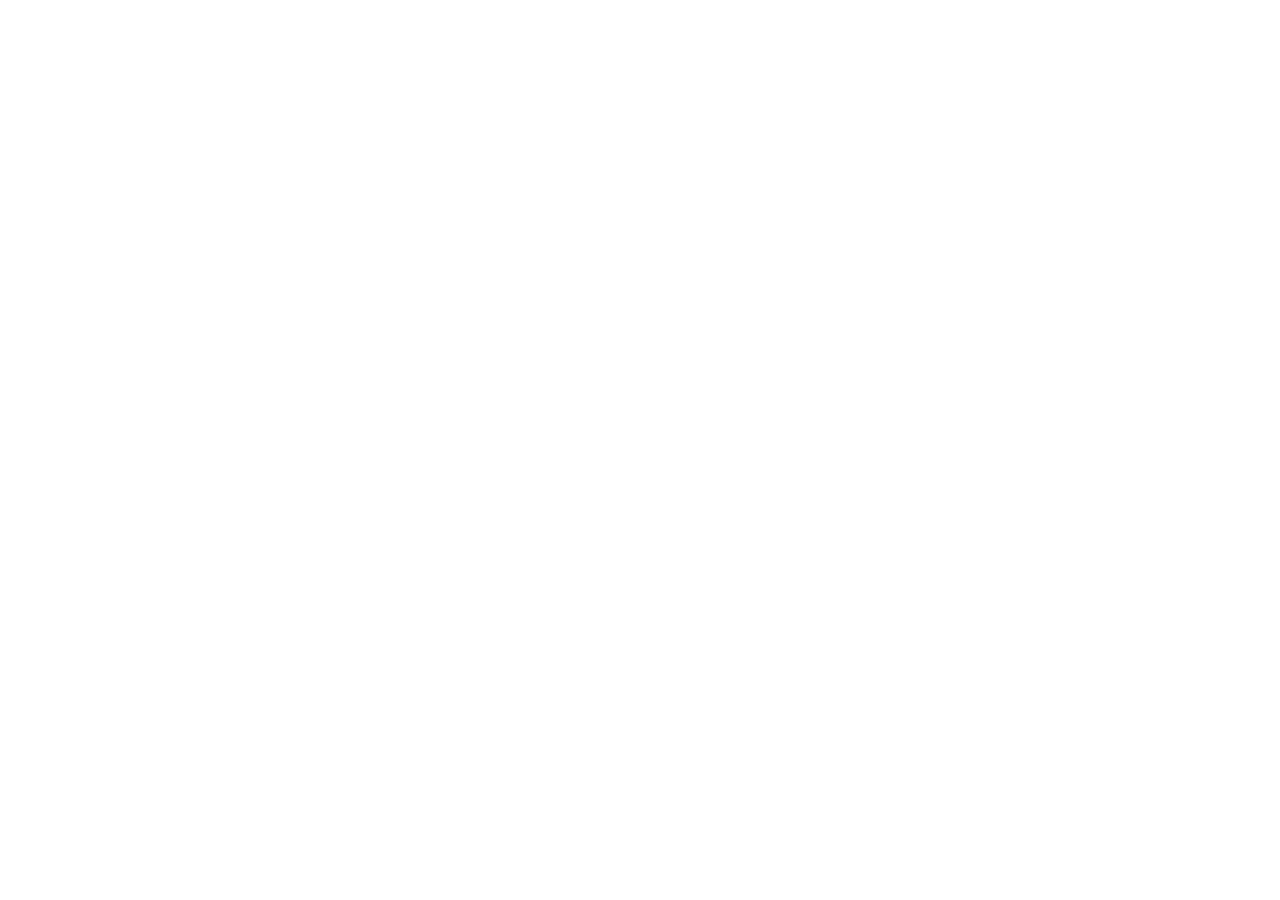
==== index.html @ d499cefc "Added basic HTML document structure." ====
<!DOCTYPE html>
<html lang="en">
    <head>
        <title></title>
        <meta charset="UTF-8">
        <meta name="viewport" content="width=device-width, initial-scale=1">
        <link href="css/style.css" rel="stylesheet">
    </head>
    <body>
    
    </body>
</html>
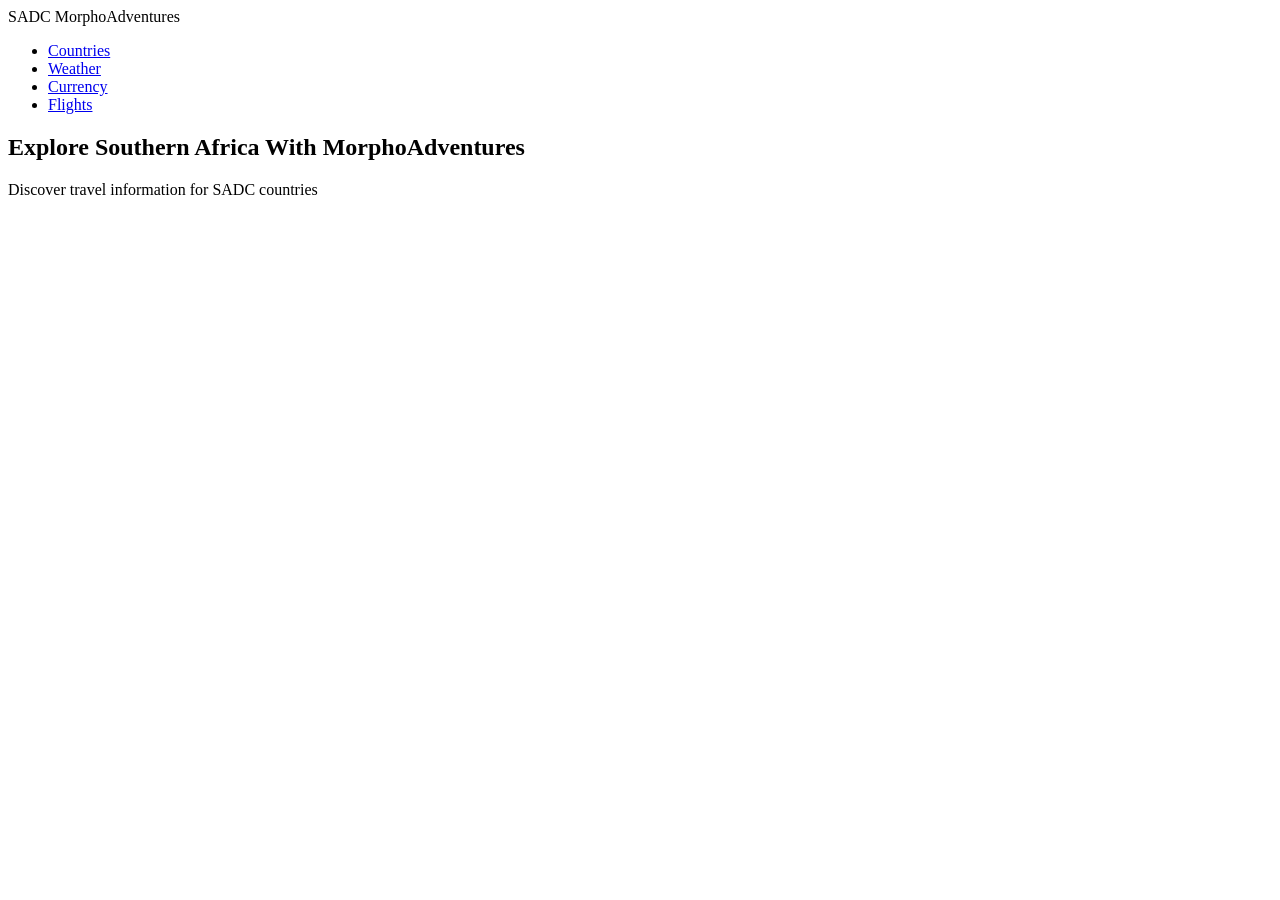
==== commit 5fc4bf1a: "Added navigation and hero section." ====
--- a/index.html
+++ b/index.html
@@ -7,6 +7,21 @@
         <link href="css/style.css" rel="stylesheet">
     </head>
     <body>
+
+        <nav>
+      <div class="logo">SADC MorphoAdventures</div>
+      <ul>
+        <li><a href="#countries">Countries</a></li>
+        <li><a href="#weather">Weather</a></li>
+        <li><a href="#currency">Currency</a></li>
+        <li><a href="#flights">Flights</a></li>
+      </ul>
+    </nav>
+
+    <section id="hero">
+      <h1>Explore Southern Africa With MorphoAdventures</h1>
+      <p>Discover travel information for SADC countries</p>
+    </section>
     
     </body>
 </html>
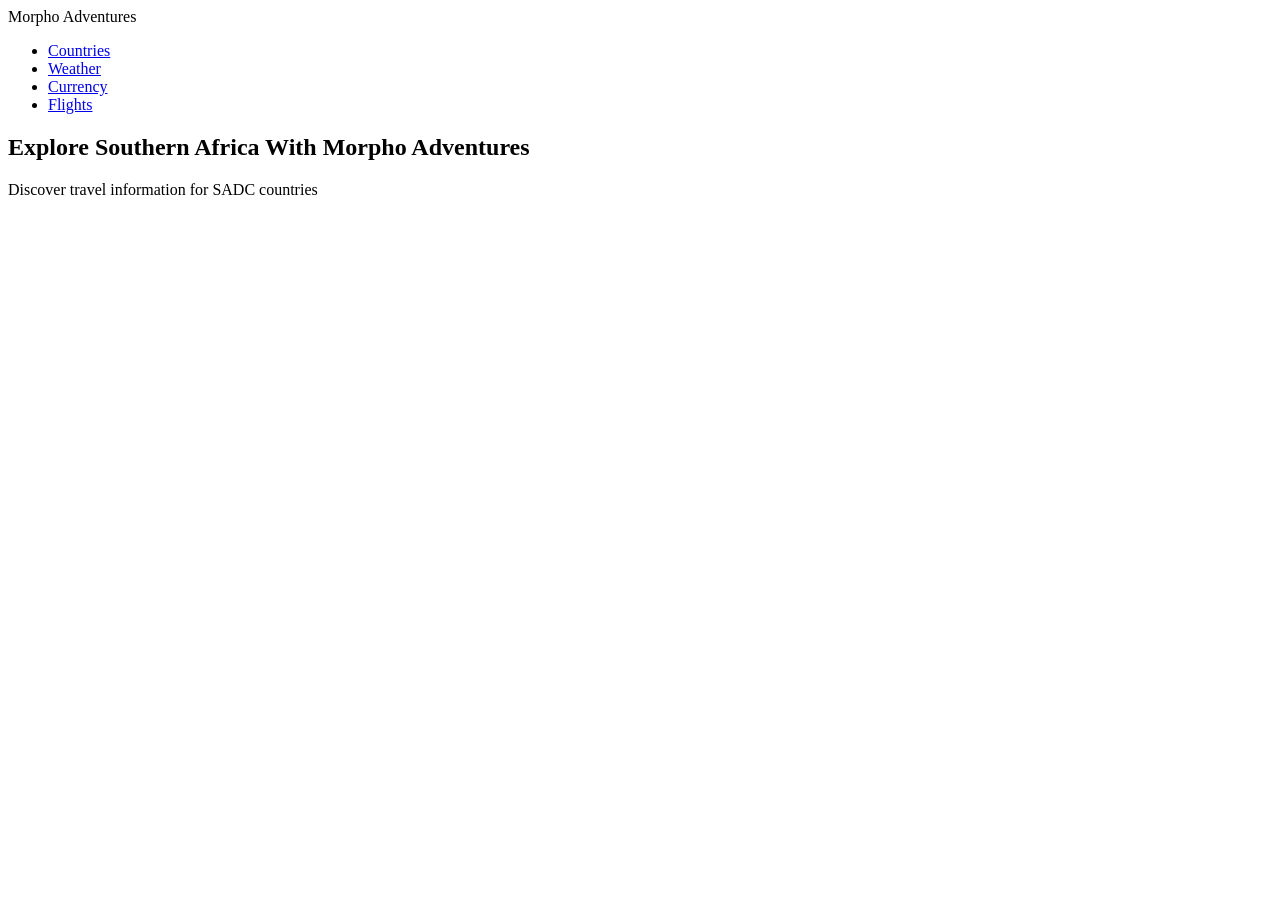
==== commit beb682e6: "Update index.html edited the name of the website" ====
--- a/index.html
+++ b/index.html
@@ -9,7 +9,7 @@
     <body>
 
         <nav>
-      <div class="logo">SADC MorphoAdventures</div>
+      <div class="logo"> Morpho Adventures</div>
       <ul>
         <li><a href="#countries">Countries</a></li>
         <li><a href="#weather">Weather</a></li>
@@ -19,7 +19,7 @@
     </nav>
 
     <section id="hero">
-      <h1>Explore Southern Africa With MorphoAdventures</h1>
+      <h1>Explore Southern Africa With Morpho Adventures</h1>
       <p>Discover travel information for SADC countries</p>
     </section>
     
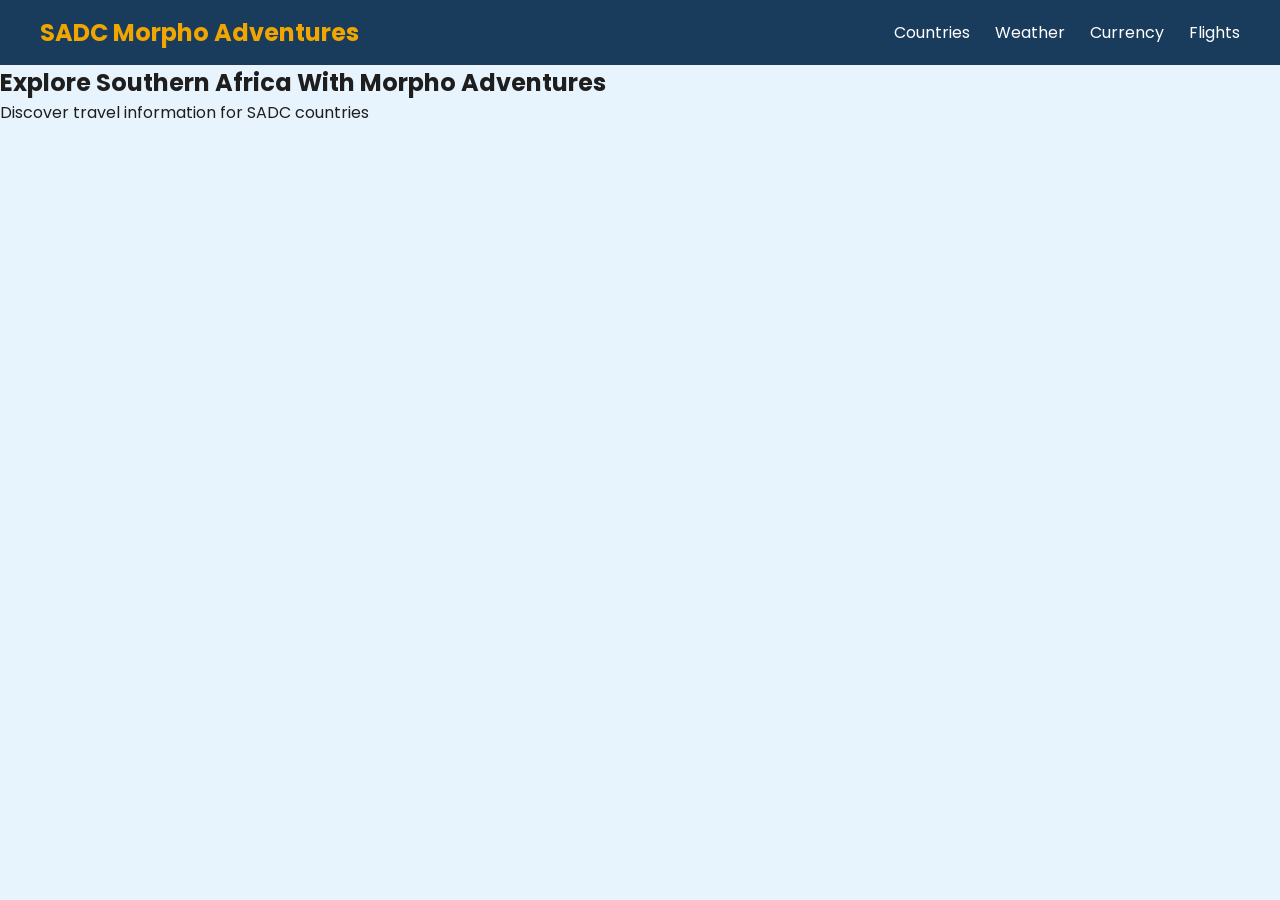
==== commit 660b85dc: "Update index.html edited the name of website" ====
--- a/index.html
+++ b/index.html
@@ -9,7 +9,7 @@
     <body>
 
         <nav>
-      <div class="logo"> Morpho Adventures</div>
+      <div class="logo"> SADC Morpho Adventures</div>
       <ul>
         <li><a href="#countries">Countries</a></li>
         <li><a href="#weather">Weather</a></li>
--- a/css/style.css
+++ b/css/style.css
@@ -0,0 +1,46 @@
+@import url('https://fonts.googleapis.com/css2?family=Poppins:wght@300;400;600;700&display=swap');
+
+* {
+  margin: 0;
+  padding: 0;
+  box-sizing: border-box;
+}
+
+body {
+  font-family: 'Poppins', sans-serif;
+  background-color: #e8f4fd;
+  color: #1e1e1e;
+}
+
+nav {
+  display: flex;
+  justify-content: space-between;
+  align-items: center;
+  background-color: #1a3c5c;
+  padding: 15px 40px;
+  position: sticky;
+  top: 0;
+  z-index: 100;
+}
+
+nav .logo {
+  color: #f0a500;
+  font-size: 1.5rem;
+  font-weight: 700;
+}
+
+nav ul {
+  list-style: none;
+  display: flex;
+  gap: 25px;
+}
+
+nav ul li a {
+  color: #ffffff;
+  text-decoration: none;
+  font-weight: 400;
+  transition: color 0.3s;
+}
+
+nav ul li a:hover {
+  color: #f0a500;
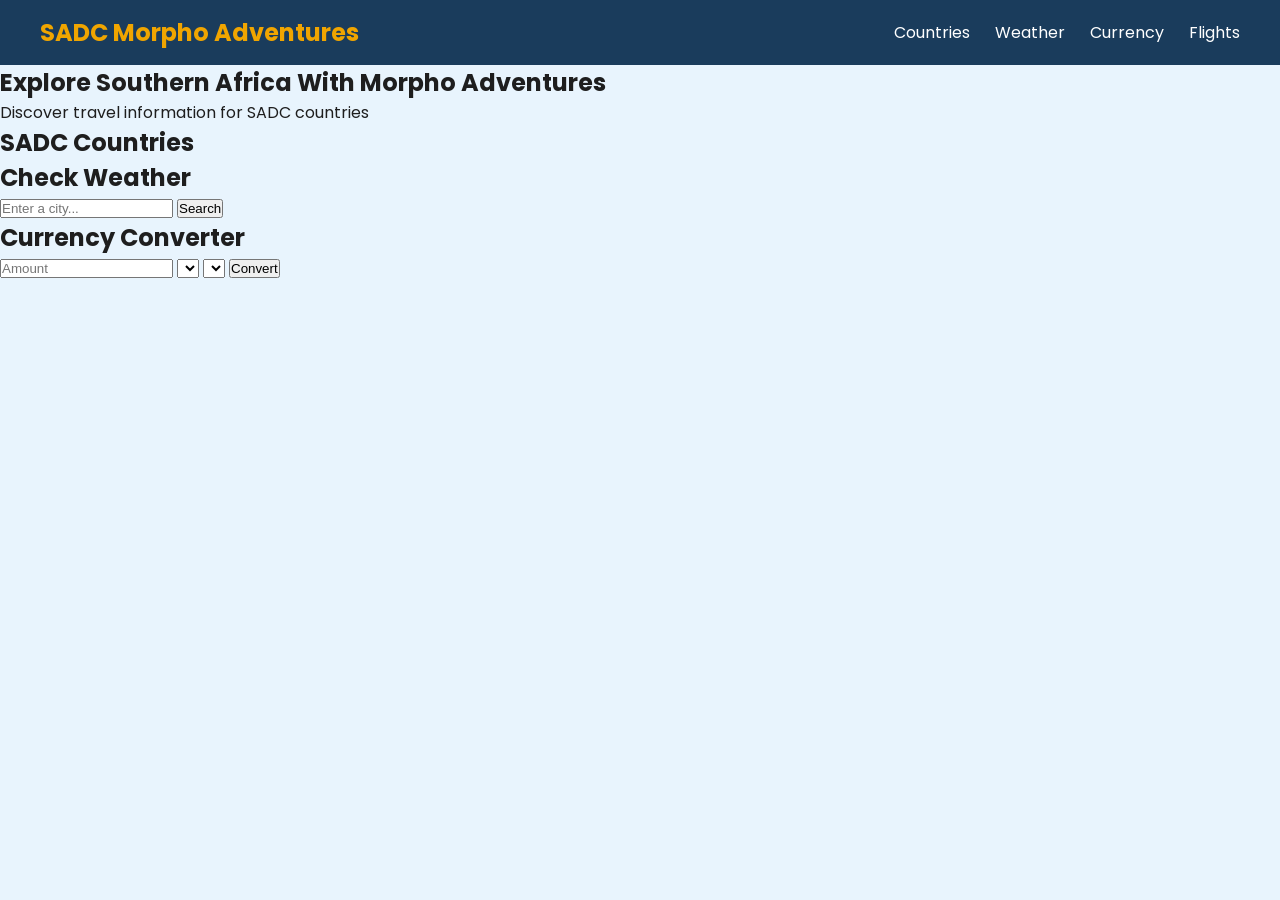
==== commit 6971d0d6: "Added countries, weather and currency sections. Added sections for countries, weather, and currency " ====
--- a/index.html
+++ b/index.html
@@ -22,6 +22,27 @@
       <h1>Explore Southern Africa With Morpho Adventures</h1>
       <p>Discover travel information for SADC countries</p>
     </section>
+
+        <section id="countries">
+      <h2>SADC Countries</h2>
+      <div id="countries-container"></div>
+    </section>
+
+    <section id="weather">
+      <h2>Check Weather</h2>
+      <input type="text" id="city-input" placeholder="Enter a city..." />
+      <button id="weather-btn">Search</button>
+      <div id="weather-result"></div>
+    </section>
+
+    <section id="currency">
+      <h2>Currency Converter</h2>
+      <input type="number" id="amount" placeholder="Amount" />
+      <select id="from-currency"></select>
+      <select id="to-currency"></select>
+      <button id="convert-btn">Convert</button>
+      <div id="currency-result"></div>
+    </section>
     
     </body>
 </html>
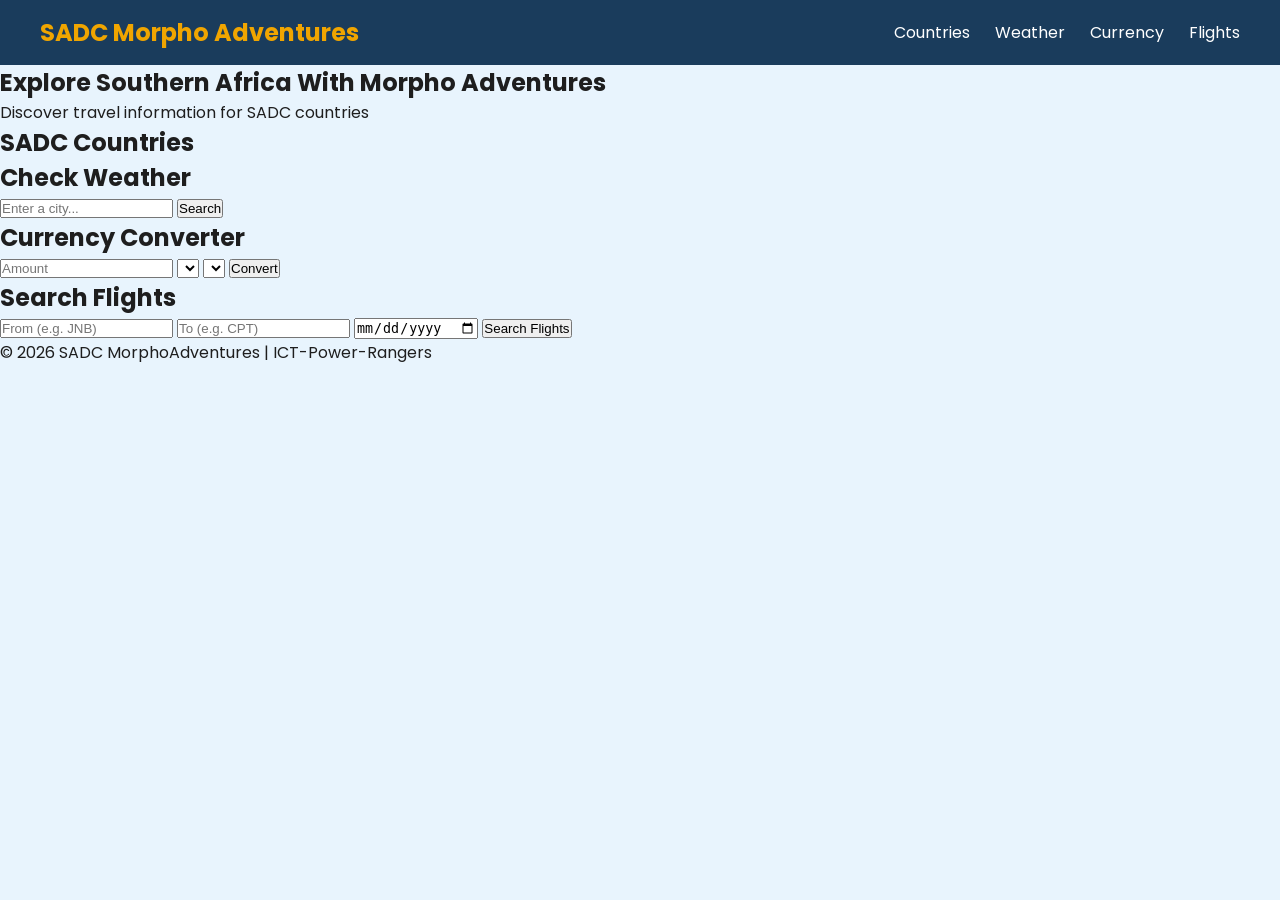
==== commit 09fdb015: "Added flights and footer section" ====
--- a/index.html
+++ b/index.html
@@ -43,6 +43,18 @@
       <button id="convert-btn">Convert</button>
       <div id="currency-result"></div>
     </section>
-    
+        
+    <section id="flights">
+      <h2>Search Flights</h2>
+      <input type="text" id="origin" placeholder="From (e.g. JNB)" />
+      <input type="text" id="destination" placeholder="To (e.g. CPT)" />
+      <input type="date" id="travel-date" />
+      <button id="flight-btn">Search Flights</button>
+      <div id="flights-result"></div>
+    </section>
+
+    <footer>
+      <p>&copy; 2026 SADC MorphoAdventures | ICT-Power-Rangers</p>
+    </footer>
     </body>
 </html>
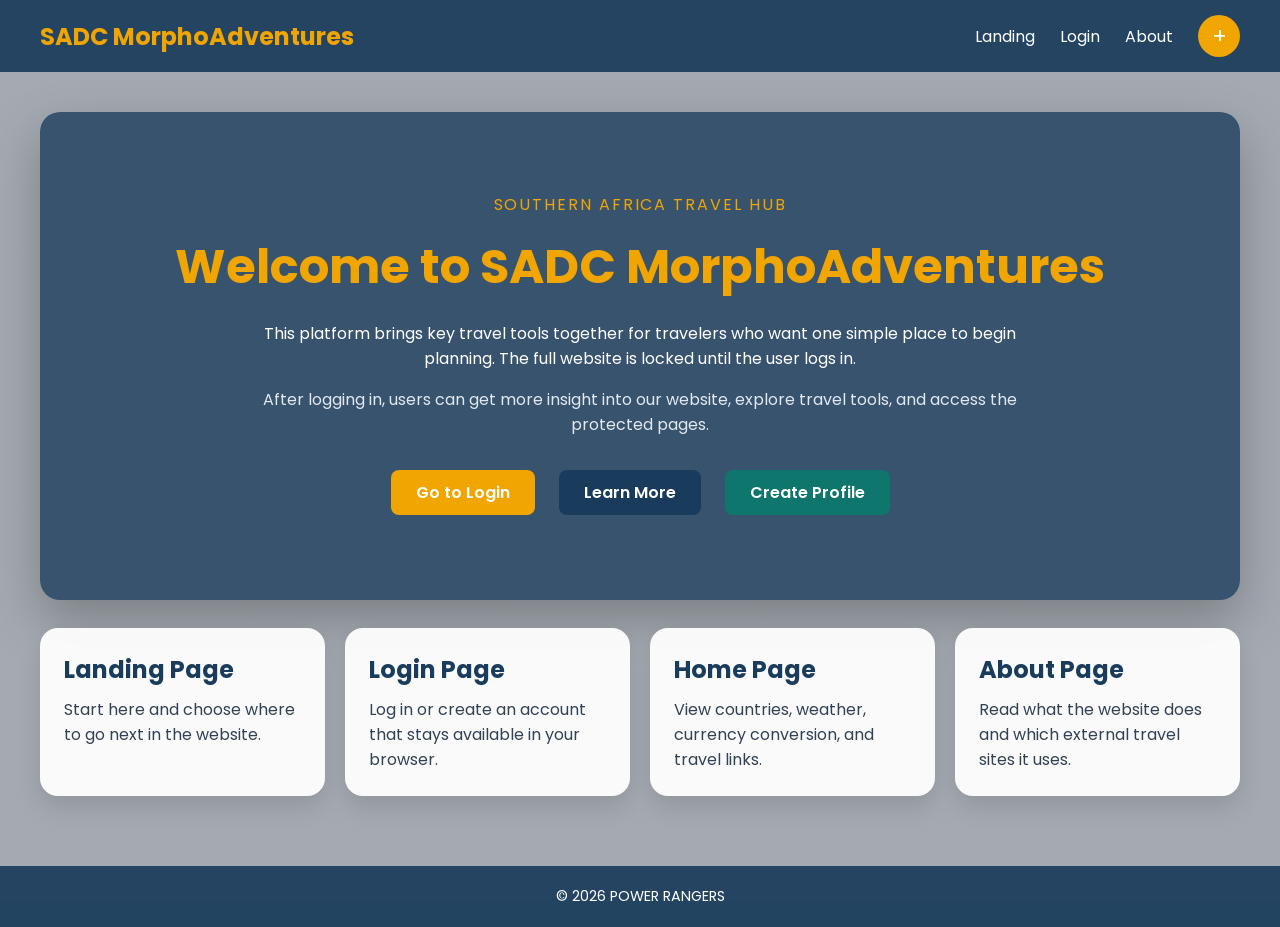
==== commit 6b9c0f65: "Added more files, home, about and login.htmls and updated the code, in index.html and home.html. Upd" ====
--- a/index.html
+++ b/index.html
@@ -1,60 +1,81 @@
 <!DOCTYPE html>
 <html lang="en">
-    <head>
-        <title></title>
-        <meta charset="UTF-8">
-        <meta name="viewport" content="width=device-width, initial-scale=1">
-        <link href="css/style.css" rel="stylesheet">
-    </head>
-    <body>
+  <head>
+    <meta charset="UTF-8" />
+    <meta name="viewport" content="width=device-width, initial-scale=1.0" />
+    <title>SADC MorphoAdventures | Landing</title>
+    <link
+      rel="icon"
+      type="image/x-icon"
+      href="https://cdn-icons-png.flaticon.com/512/201/201623.png"
+    />
+    <link rel="stylesheet" href="css/style.css" />
+  </head>
+  <body>
+    <div class="page-overlay"></div>
 
-        <nav>
-      <div class="logo"> SADC Morpho Adventures</div>
-      <ul>
-        <li><a href="#countries">Countries</a></li>
-        <li><a href="#weather">Weather</a></li>
-        <li><a href="#currency">Currency</a></li>
-        <li><a href="#flights">Flights</a></li>
-      </ul>
-    </nav>
+    <div class="page-shell">
+      <nav class="main-nav">
+        <div class="logo">SADC MorphoAdventures</div>
+        <ul>
+          <li><a href="index.html">Landing</a></li>
+          <li><a href="login.html">Login</a></li>
+          <li><a href="about.html">About</a></li>
+          <li>
+            <a class="profile-icon-link" href="login.html#register" aria-label="Create profile account">
+              <span class="profile-icon">+</span>
+            </a>
+          </li>
+        </ul>
+      </nav>
 
-    <section id="hero">
-      <h1>Explore Southern Africa With Morpho Adventures</h1>
-      <p>Discover travel information for SADC countries</p>
-    </section>
+      <main class="landing-main">
 
-        <section id="countries">
-      <h2>SADC Countries</h2>
-      <div id="countries-container"></div>
-    </section>
+        <!-- Hero section introducing the site and prompting the user to log in or learn more -->
+        <section class="landing-hero glass-panel">
+          <p class="eyebrow">Southern Africa Travel Hub</p>
+          <h1>Welcome to SADC MorphoAdventures</h1>
+          <p class="lead">
+            This platform brings key travel tools together for travelers who want
+            one simple place to begin planning. The full website is locked until
+            the user logs in.
+          </p>
+          <p class="login-note">
+            After logging in, users can get more insight into our website,
+            explore travel tools, and access the protected pages.
+          </p>
+          <div class="cta-row">
+            <a class="btn-link" href="login.html">Go to Login</a>
+            <a class="btn-link secondary-link" href="about.html">Learn More</a>
+            <a class="btn-link profile-btn" href="login.html#register">Create Profile</a>
+          </div>
+        </section>
 
-    <section id="weather">
-      <h2>Check Weather</h2>
-      <input type="text" id="city-input" placeholder="Enter a city..." />
-      <button id="weather-btn">Search</button>
-      <div id="weather-result"></div>
-    </section>
+        <!-- Overview cards summarising each page of the website -->
+        <section class="feature-grid">
+          <article class="feature-card">
+            <h2>Landing Page</h2>
+            <p>Start here and choose where to go next in the website.</p>
+          </article>
+          <article class="feature-card">
+            <h2>Login Page</h2>
+            <p>Log in or create an account that stays available in your browser.</p>
+          </article>
+          <article class="feature-card">
+            <h2>Home Page</h2>
+            <p>View countries, weather, currency conversion, and travel links.</p>
+          </article>
+          <article class="feature-card">
+            <h2>About Page</h2>
+            <p>Read what the website does and which external travel sites it uses.</p>
+          </article>
+        </section>
 
-    <section id="currency">
-      <h2>Currency Converter</h2>
-      <input type="number" id="amount" placeholder="Amount" />
-      <select id="from-currency"></select>
-      <select id="to-currency"></select>
-      <button id="convert-btn">Convert</button>
-      <div id="currency-result"></div>
-    </section>
-        
-    <section id="flights">
-      <h2>Search Flights</h2>
-      <input type="text" id="origin" placeholder="From (e.g. JNB)" />
-      <input type="text" id="destination" placeholder="To (e.g. CPT)" />
-      <input type="date" id="travel-date" />
-      <button id="flight-btn">Search Flights</button>
-      <div id="flights-result"></div>
-    </section>
+      </main>
 
-    <footer>
-      <p>&copy; 2026 SADC MorphoAdventures | ICT-Power-Rangers</p>
-    </footer>
-    </body>
-</html>
+      <footer class="site-footer">
+        <p>&copy; 2026 POWER RANGERS</p>
+      </footer>
+    </div>
+  </body>
+</html>
--- a/css/style.css
+++ b/css/style.css
@@ -1,46 +1,674 @@
-@import url('https://fonts.googleapis.com/css2?family=Poppins:wght@300;400;600;700&display=swap');
-
+@import url("https://fonts.googleapis.com/css2?family=Poppins:wght@300;400;600;700&display=swap");
+
+/* Reset — removes default margin, padding, and sets box-sizing for all elements */
 * {
   margin: 0;
   padding: 0;
   box-sizing: border-box;
 }
 
+/* Base body styles — sets font, background image with dark overlay, and text colour */
 body {
-  font-family: 'Poppins', sans-serif;
-  background-color: #e8f4fd;
+  font-family: "Poppins", sans-serif;
+  background:
+    linear-gradient(rgba(8, 24, 43, 0.4), rgba(8, 24, 43, 0.4)),
+    url("https://images.unsplash.com/photo-1576485375217-d6a95e34d043?auto=format&fit=crop&w=1600&q=80")
+      center/cover fixed no-repeat;
   color: #1e1e1e;
 }
 
-nav {
+/* Subtle white overlay on top of the background for depth */
+.page-overlay {
+  position: fixed;
+  inset: 0;
+  background: rgba(255, 255, 255, 0.08);
+  pointer-events: none;
+}
+
+/* Wrapper that sits above the overlay and holds all page content */
+.page-shell {
+  position: relative;
+  z-index: 1;
+  min-height: 100vh;
+}
+
+/* Utility class — hides any element it is applied to */
+.hidden {
+  display: none !important;
+}
+
+/* Navigation bar */
+.main-nav {
   display: flex;
   justify-content: space-between;
   align-items: center;
-  background-color: #1a3c5c;
+  background-color: rgba(26, 60, 92, 0.92);
   padding: 15px 40px;
   position: sticky;
   top: 0;
   z-index: 100;
 }
 
-nav .logo {
+/* Site logo displayed in the navbar */
+.logo {
   color: #f0a500;
   font-size: 1.5rem;
   font-weight: 700;
 }
 
-nav ul {
+/* Nav link list layout */
+.main-nav ul {
   list-style: none;
   display: flex;
   gap: 25px;
-}
-
-nav ul li a {
+  align-items: center;
+}
+
+/* Nav link default styles */
+.main-nav ul li a {
   color: #ffffff;
   text-decoration: none;
   font-weight: 400;
   transition: color 0.3s;
 }
 
-nav ul li a:hover {
+/* Nav link hover state */
+.main-nav ul li a:hover {
   color: #f0a500;
+}
+
+/* Accessibility — gold outline on focused interactive elements */
+a:focus,
+button:focus,
+input:focus,
+select:focus {
+  outline: 3px solid #f0a500;
+  outline-offset: 2px;
+}
+
+/* Circular profile/register icon in the navbar */
+.profile-icon-link {
+  display: inline-flex;
+  align-items: center;
+  justify-content: center;
+  width: 42px;
+  height: 42px;
+  border-radius: 50%;
+  background: #f0a500;
+  color: #ffffff !important;
+  font-weight: 700;
+}
+
+.profile-icon-link:hover {
+  background: #c98a00;
+  color: #ffffff !important;
+}
+
+.profile-icon {
+  font-size: 1.35rem;
+  line-height: 1;
+}
+
+/* Page padding for landing and interior content pages */
+.landing-main,
+.content-page {
+  padding: 40px;
+}
+
+/* Frosted glass panel used for the hero sections */
+.glass-panel {
+  background: rgba(26, 60, 92, 0.78);
+  color: #ffffff;
+  border-radius: 20px;
+  box-shadow: 0 20px 50px rgba(0, 0, 0, 0.25);
+}
+
+/* Hero section layout and spacing */
+.landing-hero,
+.hero-panel {
+  text-align: center;
+  padding: 80px 24px;
+}
+
+/* Small uppercase label above the hero heading */
+.eyebrow {
+  color: #f0a500;
+  text-transform: uppercase;
+  letter-spacing: 0.12em;
+  margin-bottom: 14px;
+}
+
+/* Hero heading styles */
+.landing-hero h1,
+#hero h1 {
+  font-size: 3rem;
+  font-weight: 700;
+  color: #f0a500;
+  margin-bottom: 15px;
+}
+
+/* Hero body text */
+.landing-hero .lead,
+.hero-text {
+  max-width: 760px;
+  margin: 18px auto 0;
+  font-size: 1rem;
+}
+
+/* Secondary note text below the hero description */
+.login-note {
+  max-width: 760px;
+  margin: 16px auto 0;
+  color: #e2e8f0;
+}
+
+/* Hero subheading on the home page */
+#hero h3 {
+  font-size: 2rem;
+  color: #ffffff;
+  font-weight: 500;
+  margin-top: 10px;
+}
+
+/* Row of call-to-action buttons in the hero */
+.cta-row {
+  display: flex;
+  justify-content: center;
+  gap: 14px;
+  flex-wrap: wrap;
+  margin-top: 28px;
+}
+
+/* Primary button and link styles */
+.btn-link,
+button {
+  padding: 10px 25px;
+  background-color: #f0a500;
+  color: #ffffff;
+  border: none;
+  border-radius: 8px;
+  font-family: "Poppins", sans-serif;
+  font-size: 1rem;
+  font-weight: 600;
+  cursor: pointer;
+  margin: 5px;
+  transition: background-color 0.3s;
+  text-decoration: none;
+  display: inline-block;
+}
+
+.btn-link:hover,
+button:hover {
+  background-color: #c98a00;
+}
+
+/* Secondary button variant — dark blue */
+.secondary-link,
+.secondary-btn {
+  background-color: #1a3c5c;
+}
+
+/* Create Profile button variant — teal */
+.profile-btn {
+  background-color: #0f766e;
+}
+
+.profile-btn:hover {
+  background-color: #0b5e58;
+}
+
+.secondary-link:hover,
+.secondary-btn:hover {
+  background-color: #122b43;
+}
+
+/* Feature card grid on the landing page */
+.feature-grid {
+  display: grid;
+  grid-template-columns: repeat(auto-fit, minmax(220px, 1fr));
+  gap: 20px;
+  margin-top: 28px;
+}
+
+/* Shared card and panel background styles */
+.feature-card,
+.about-card,
+.tool-panel,
+.auth-card,
+.content-section {
+  background: rgba(255, 255, 255, 0.94);
+  border-radius: 18px;
+  box-shadow: 0 10px 25px rgba(0, 0, 0, 0.12);
+}
+
+/* Individual feature card on the landing page */
+.feature-card {
+  padding: 24px;
+  color: #334155;
+}
+
+.feature-card h2 {
+  color: #1a3c5c;
+  margin-bottom: 10px;
+}
+
+/* Auth screen layout — centres the login/register card vertically */
+.auth-screen {
+  min-height: calc(100vh - 74px);
+  display: flex;
+  align-items: center;
+  justify-content: center;
+  padding: 24px;
+}
+
+.auth-page {
+  min-height: calc(100vh - 74px);
+}
+
+/* Login and register card container */
+.auth-card {
+  width: min(100%, 430px);
+  padding: 32px 28px;
+  backdrop-filter: blur(8px);
+}
+
+.auth-card h1 {
+  color: #1a3c5c;
+  margin-bottom: 10px;
+  text-align: center;
+}
+
+.auth-subtitle {
+  text-align: center;
+  color: #4b5563;
+  margin-bottom: 22px;
+}
+
+/* Login and register form layout */
+.auth-form {
+  display: flex;
+  flex-direction: column;
+  gap: 10px;
+}
+
+.auth-form label {
+  font-weight: 600;
+  color: #1a3c5c;
+}
+
+.auth-form input {
+  width: 100%;
+  margin: 0 0 6px;
+}
+
+/* Feedback message shown below the auth forms */
+.auth-message {
+  min-height: 24px;
+  margin-top: 14px;
+  text-align: center;
+  font-weight: 600;
+  color: #1a3c5c;
+}
+
+/* Section and page headings */
+.page-title,
+.content-section h2 {
+  font-size: 2rem;
+  color: #1a3c5c;
+  margin-bottom: 24px;
+  text-align: center;
+}
+
+/* General content section card used across home and about pages */
+.content-section {
+  padding: 32px 28px;
+  margin-top: 24px;
+  background-color: rgba(255, 255, 255, 0.82);
+}
+
+.light-panel {
+  background: rgba(255, 255, 255, 0.82);
+}
+
+/* Weather section — background image with light overlay */
+#weather.content-section {
+  background:
+    linear-gradient(rgba(255, 255, 255, 0.32), rgba(255, 255, 255, 0.38)),
+    url("https://images.unsplash.com/photo-1576485375217-d6a95e34d043?auto=format&fit=crop&w=1400&q=80")
+      center/cover no-repeat;
+}
+
+/* Currency section — background image with light overlay */
+#currency.content-section {
+  background:
+    linear-gradient(rgba(255, 255, 255, 0.56), rgba(255, 255, 255, 0.62)),
+    url("https://images.unsplash.com/photo-1520607162513-77705c0f0d4a?auto=format&fit=crop&w=1400&q=80")
+      center/cover no-repeat;
+}
+
+/* Flights section — Emirates logo as background watermark */
+#flights.content-section {
+  background:
+    linear-gradient(rgba(255, 255, 255, 0.48), rgba(255, 255, 255, 0.56)),
+    url("https://upload.wikimedia.org/wikipedia/commons/d/d0/Emirates_logo.svg")
+      center/70% no-repeat;
+}
+
+/* About card — centred text block with readable line height */
+.about-card {
+  max-width: 900px;
+  margin: 0 auto;
+  padding: 28px;
+  line-height: 1.8;
+  color: #334155;
+}
+
+.about-card p + p {
+  margin-top: 16px;
+}
+
+.about-card a {
+  color: #1a3c5c;
+  font-weight: 600;
+  text-decoration: none;
+}
+
+.about-card a:hover {
+  color: #f0a500;
+}
+
+/* Customer comments grid */
+.comments-grid {
+  display: grid;
+  grid-template-columns: repeat(auto-fit, minmax(220px, 1fr));
+  gap: 18px;
+}
+
+/* Individual comment card with gold top border accent */
+.comment-card {
+  background: linear-gradient(180deg, #ffffff, #f8fbff);
+  border-radius: 16px;
+  padding: 22px;
+  box-shadow: 0 8px 20px rgba(15, 23, 42, 0.08);
+  border-top: 4px solid #f0a500;
+}
+
+.comment-text {
+  color: #334155;
+  line-height: 1.7;
+  font-style: italic;
+}
+
+.comment-name {
+  margin-top: 16px;
+  font-weight: 700;
+  color: #1a3c5c;
+}
+
+/* Social media and travel resource card grid */
+.social-grid {
+  display: grid;
+  grid-template-columns: repeat(auto-fit, minmax(220px, 1fr));
+  gap: 18px;
+}
+
+/* Individual social/resource card with left border accent and hover lift */
+.social-card {
+  display: block;
+  text-decoration: none;
+  background: linear-gradient(180deg, #ffffff, #eef6ff);
+  color: #334155;
+  border-radius: 16px;
+  padding: 22px;
+  box-shadow: 0 8px 20px rgba(15, 23, 42, 0.08);
+  border-left: 4px solid #1a3c5c;
+  transition: transform 0.2s, box-shadow 0.2s;
+}
+
+.social-card:hover {
+  transform: translateY(-4px);
+  box-shadow: 0 14px 28px rgba(15, 23, 42, 0.12);
+}
+
+.social-card h3 {
+  color: #1a3c5c;
+  margin-bottom: 10px;
+}
+
+/* SADC countries grid */
+#countries-container {
+  display: grid;
+  grid-template-columns: repeat(auto-fit, minmax(250px, 1fr));
+  gap: 20px;
+}
+
+/* Individual country card with hover lift effect */
+.country-card {
+  background-color: #ffffff;
+  border-radius: 10px;
+  padding: 20px;
+  box-shadow: 0 4px 10px rgba(0, 0, 0, 0.1);
+  transition: transform 0.3s;
+}
+
+.country-card:hover {
+  transform: translateY(-5px);
+}
+
+/* Country card image */
+.country-card img {
+  width: 100%;
+  height: 150px;
+  object-fit: cover;
+  border-radius: 8px;
+  margin-bottom: 15px;
+}
+
+.country-card h3 {
+  color: #1a3c5c;
+  margin-bottom: 8px;
+}
+
+.country-card p {
+  font-size: 0.9rem;
+  color: #555;
+  margin-bottom: 8px;
+}
+
+/* Centred tool panel used for search, weather, and currency sections */
+.tool-panel {
+  max-width: 820px;
+  margin: 0 auto;
+  padding: 20px;
+}
+
+/* Network status banner shown when the user is offline */
+.network-status {
+  max-width: 900px;
+  margin: 18px auto 0;
+  padding: 14px 18px;
+  border-radius: 12px;
+  background: rgba(185, 28, 28, 0.92);
+  color: #ffffff;
+  font-weight: 600;
+  text-align: center;
+}
+
+/* Shared input and select field styles */
+input,
+select {
+  padding: 10px 15px;
+  border: 2px solid #1a3c5c;
+  border-radius: 8px;
+  font-family: "Poppins", sans-serif;
+  font-size: 1rem;
+  margin: 5px;
+  outline: none;
+  background-color: #ffffff;
+  display: inline-block;
+}
+
+input:focus,
+select:focus {
+  border-color: #f0a500;
+}
+
+/* Result boxes for weather, currency, search, and booking — hidden by default */
+#weather-result,
+#currency-result,
+#search-result,
+#booking-result {
+  margin-top: 20px;
+  background-color: #ffffff;
+  border-radius: 10px;
+  padding: 20px;
+  box-shadow: 0 4px 10px rgba(0, 0, 0, 0.1);
+  display: none;
+}
+
+#weather-result h3,
+#currency-result h3,
+#search-result h3,
+#booking-result h3 {
+  color: #1a3c5c;
+  margin-bottom: 10px;
+}
+
+/* Travel details form — responsive grid layout */
+.booking-form {
+  display: grid;
+  grid-template-columns: repeat(auto-fit, minmax(220px, 1fr));
+  gap: 12px;
+}
+
+.booking-form button {
+  margin: 0;
+}
+
+.search-card {
+  max-width: 100%;
+}
+
+/* Quick booking links shown on country cards and trip summary */
+.quick-links {
+  display: flex;
+  flex-wrap: wrap;
+  gap: 12px;
+  margin-top: 18px;
+}
+
+.quick-links a {
+  text-decoration: none;
+  background: #1a3c5c;
+  color: #ffffff;
+  padding: 10px 14px;
+  border-radius: 10px;
+  transition: background-color 0.3s, transform 0.2s;
+}
+
+.quick-links a:hover {
+  background: #f0a500;
+  transform: translateY(-2px);
+}
+
+/* Trusted booking platforms section */
+.flights-text {
+  font-size: 1.2rem;
+  font-weight: 500;
+  color: #1a3c5c;
+  margin-bottom: 20px;
+  text-align: center;
+}
+
+.flights-links {
+  display: flex;
+  flex-wrap: wrap;
+  gap: 14px;
+  justify-content: center;
+}
+
+.flights-links a {
+  text-decoration: none;
+  background: #1a3c5c;
+  color: #ffffff;
+  padding: 12px 18px;
+  border-radius: 10px;
+  transition: background-color 0.3s;
+}
+
+.flights-links a:hover {
+  background: #f0a500;
+}
+
+/* Logout button in the navbar — smaller padding than standard buttons */
+.logout-btn {
+  padding: 8px 16px;
+  margin: 0;
+}
+
+/* Site footer */
+.site-footer {
+  background-color: rgba(26, 60, 92, 0.92);
+  color: #ffffff;
+  text-align: center;
+  padding: 20px;
+  font-size: 0.9rem;
+  margin-top: 30px;
+}
+
+/* Responsive — tablets and smaller (max 768px) */
+@media (max-width: 768px) {
+  .main-nav {
+    flex-direction: column;
+    gap: 15px;
+    padding: 15px 20px;
+  }
+
+  .main-nav ul {
+    gap: 15px;
+    flex-wrap: wrap;
+    justify-content: center;
+  }
+
+  .landing-main,
+  .content-page {
+    padding: 24px 20px;
+  }
+
+  .auth-card {
+    padding: 26px 20px;
+  }
+
+  .landing-hero h1,
+  #hero h1 {
+    font-size: 2rem;
+  }
+}
+
+/* Responsive — mobile (max 480px) */
+@media (max-width: 480px) {
+  .main-nav ul {
+    flex-direction: column;
+    align-items: center;
+    gap: 10px;
+  }
+
+  .auth-screen {
+    padding: 16px;
+  }
+
+  #hero h3 {
+    font-size: 0.95rem;
+  }
+
+  /* Stack all interactive elements full width on small screens */
+  input,
+  select,
+  button,
+  .btn-link,
+  .quick-links a {
+    width: 100%;
+    margin: 5px 0;
+    text-align: center;
+  }
+}
